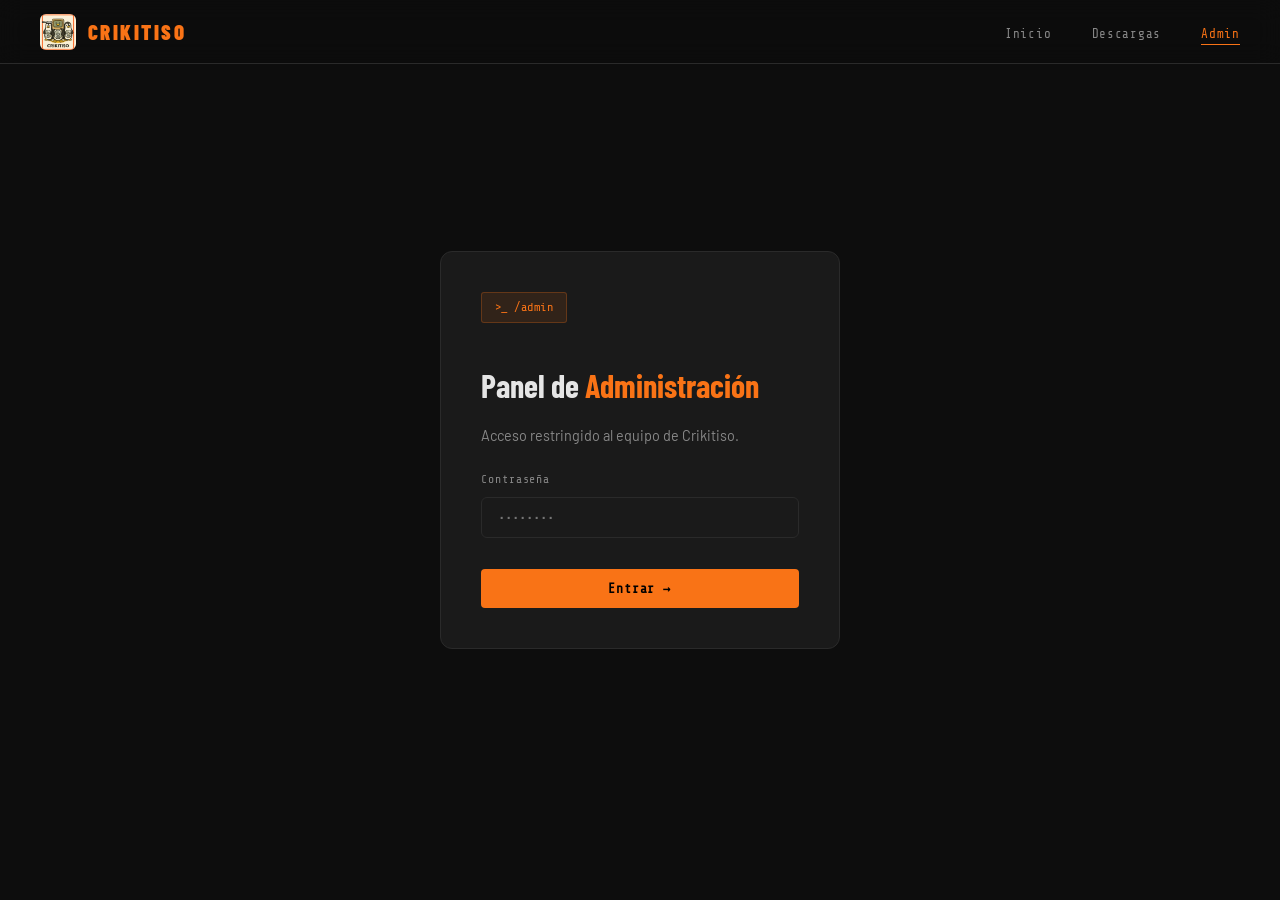
==== admin.html @ 1053bb97 "Add files via upload" ====
<!DOCTYPE html>
<html lang="es">
<head>
  <meta charset="UTF-8" />
  <meta name="viewport" content="width=device-width, initial-scale=1.0"/>
  <title>Admin — Crikitiso</title>
  <link rel="stylesheet" href="style.css" />
  <link href="https://fonts.googleapis.com/css2?family=Share+Tech+Mono&family=Barlow:wght@400;600;800&family=Barlow+Condensed:wght@700;900&display=swap" rel="stylesheet"/>
  <meta name="robots" content="noindex, nofollow"/>
</head>
<body>

  <nav class="navbar">
    <div class="nav-logo">
      <img src="logo.png" alt="Crikitiso Logo" class="logo-img"/>
      <span class="nav-brand">CRIKITISO</span>
    </div>
    <ul class="nav-links">
      <li><a href="index.html">Inicio</a></li>
      <li><a href="descargas.html">Descargas</a></li>
      <li><a href="admin.html" class="active" style="color:var(--orange)">Admin</a></li>
    </ul>
    <div class="hamburger" onclick="toggleMenu()">
      <span></span><span></span><span></span>
    </div>
  </nav>

  <!-- LOGIN -->
  <div class="admin-login" id="adminLogin">
    <div class="admin-login-box">
      <div class="terminal-tag">&gt;_ /admin</div>
      <h1 style="font-family:var(--condensed);font-size:2rem;margin:.8rem 0">Panel de <span class="accent">Administración</span></h1>
      <p style="color:var(--text-dim);font-size:.9rem;margin-bottom:1.5rem">Acceso restringido al equipo de Crikitiso.</p>
      <div class="form-group">
        <label class="form-label">Contraseña</label>
        <input type="password" class="form-input" id="adminPass" placeholder="••••••••" onkeydown="if(event.key==='Enter') loginAdmin()"/>
      </div>
      <button class="btn-primary" onclick="loginAdmin()" style="width:100%;margin-top:.5rem">Entrar →</button>
      <div id="loginError" style="display:none;color:var(--red);font-family:var(--mono);font-size:.78rem;margin-top:.8rem">✗ Contraseña incorrecta</div>
    </div>
  </div>

  <!-- PANEL -->
  <div class="admin-panel" id="adminPanel" style="display:none">
    <section class="page-hero">
      <div class="scanlines"></div>
      <div class="hero-bg-grid"></div>
      <div class="page-hero-content">
        <span class="terminal-tag">&gt;_ /admin</span>
        <h1>Panel de <span class="accent">Admin</span></h1>
        <p>Gestiona las opiniones de todas las ISOs.</p>
      </div>
    </section>

    <section class="admin-section">

      <!-- STATS -->
      <div class="admin-stats" id="adminStats">
        <div class="admin-stat-card">
          <div class="admin-stat-num" id="statTotal">—</div>
          <div class="admin-stat-label">Total opiniones</div>
        </div>
        <div class="admin-stat-card">
          <div class="admin-stat-num" id="statReportadas" style="color:var(--red)">—</div>
          <div class="admin-stat-label">Reportadas</div>
        </div>
        <div class="admin-stat-card">
          <div class="admin-stat-num" id="statVisibles" style="color:var(--green)">—</div>
          <div class="admin-stat-label">Visibles</div>
        </div>
      </div>

      <!-- FILTROS -->
      <div class="admin-filtros">
        <button class="filtro-btn active" onclick="setAdminFiltro('todas', this)">Todas</button>
        <button class="filtro-btn" onclick="setAdminFiltro('reportadas', this)" style="color:var(--red);border-color:var(--red)">⚑ Reportadas</button>
        <button class="filtro-btn" onclick="setAdminFiltro('gaming', this)">🎮 Gaming</button>
        <button class="filtro-btn" onclick="setAdminFiltro('edicion', this)">🎨 Edición</button>
        <button class="filtro-btn" onclick="setAdminFiltro('dev', this)">💻 Dev</button>
      </div>

      <div id="adminOpiniones" class="admin-opiniones">
        <div class="admin-loading">Cargando opiniones...</div>
      </div>

    </section>
  </div>

  <script src="main.js"></script>
  <script>
    const SUPABASE_URL = 'https://bmdfgomboisosbqylmfs.supabase.co';
    const SUPABASE_KEY = 'eyJhbGciOiJIUzI1NiIsInR5cCI6IkpXVCJ9.eyJpc3MiOiJzdXBhYmFzZSIsInJlZiI6ImJtZGZnb21ib2lzb3NicXlsbWZzIiwicm9sZSI6ImFub24iLCJpYXQiOjE3NzM5MzY2OTAsImV4cCI6MjA4OTUxMjY5MH0.yzYKz1OlwbY_mcv-z2X1XKcAmcDiHInmvmu7ns_aC0Y';
    const H = { 'apikey': SUPABASE_KEY, 'Authorization': `Bearer ${SUPABASE_KEY}`, 'Content-Type': 'application/json' };
    const COL = { puntuacion: 'punctuation', opinion: 'nombre opinion', utiles: 'nombre utiles', reportada: 'nombre reportada' };
    const PASS = 'Crikitiso@Proyecto1';

    let allData = [];
    let filtroActual = 'todas';

    function loginAdmin() {
      const pass = document.getElementById('adminPass').value;
      if (pass === PASS) {
        sessionStorage.setItem('crikitiso_admin', '1');
        document.getElementById('adminLogin').style.display = 'none';
        document.getElementById('adminPanel').style.display = 'block';
        cargarTodo();
      } else {
        document.getElementById('loginError').style.display = 'block';
      }
    }

    async function cargarTodo() {
      const res = await fetch(`${SUPABASE_URL}/rest/v1/valoraciones?order=created_at.desc`, { headers: H });
      allData = res.ok ? await res.json() : [];
      actualizarStats();
      renderAdminOpiniones();
    }

    function actualizarStats() {
      const reportadas = allData.filter(d => d[COL.reportada]).length;
      document.getElementById('statTotal').textContent = allData.length;
      document.getElementById('statReportadas').textContent = reportadas;
      document.getElementById('statVisibles').textContent = allData.length - reportadas;
    }

    function setAdminFiltro(filtro, btn) {
      filtroActual = filtro;
      document.querySelectorAll('.admin-filtros .filtro-btn').forEach(b => b.classList.remove('active'));
      btn.classList.add('active');
      renderAdminOpiniones();
    }

    function renderAdminOpiniones() {
      let datos = [...allData];
      if (filtroActual === 'reportadas') datos = datos.filter(d => d[COL.reportada]);
      else if (filtroActual !== 'todas') datos = datos.filter(d => d.iso === filtroActual);

      const container = document.getElementById('adminOpiniones');

      if (!datos.length) {
        container.innerHTML = '<div class="admin-loading">No hay opiniones con este filtro.</div>';
        return;
      }

      container.innerHTML = datos.map(d => {
        const stars = [1,2,3,4,5].map(i =>
          `<span style="color:${i <= (d[COL.puntuacion]||0) ? '#fbbf24' : '#333'}">★</span>`
        ).join('');
        const isReportada = d[COL.reportada];
        const isoEmoji = {gaming:'🎮', edicion:'🎨', dev:'💻'}[d.iso] || '🐧';

        return `
          <div class="admin-opinion-card ${isReportada ? 'reportada' : ''}">
            <div class="admin-opinion-header">
              <div style="display:flex;align-items:center;gap:.8rem;flex-wrap:wrap">
                <span style="font-size:1.2rem">${isoEmoji}</span>
                <span style="font-family:var(--mono);font-size:.72rem;color:var(--orange);text-transform:uppercase">${d.iso}</span>
                <div>${stars}</div>
                ${isReportada ? '<span class="admin-badge-report">⚑ REPORTADA</span>' : ''}
              </div>
              <span style="font-family:var(--mono);font-size:.68rem;color:var(--text-dim)">
                ${new Date(d.created_at).toLocaleString('es-ES')} · ID: ${d.id}
              </span>
            </div>
            ${d[COL.opinion] ? `<p class="admin-opinion-texto">${d[COL.opinion]}</p>` : '<p style="color:var(--text-dim);font-style:italic;font-size:.82rem">Sin texto de opinión</p>'}
            <div style="display:flex;gap:.6rem;flex-wrap:wrap;margin-top:.8rem">
              ${isReportada ? `
                <button class="admin-btn admin-btn-green" onclick="restaurarOpinion(${d.id})">✓ Restaurar</button>
                <button class="admin-btn admin-btn-red" onclick="borrarOpinion(${d.id})">🗑 Borrar definitivamente</button>
              ` : `
                <button class="admin-btn admin-btn-red" onclick="borrarOpinion(${d.id})">🗑 Borrar</button>
              `}
            </div>
          </div>`;
      }).join('');
    }

    async function borrarOpinion(id) {
      if (!confirm('¿Borrar esta opinión definitivamente? No se puede deshacer.')) return;
      const res = await fetch(`${SUPABASE_URL}/rest/v1/valoraciones?id=eq.${id}`, {
        method: 'DELETE', headers: H
      });
      if (res.ok) {
        allData = allData.filter(d => d.id !== id);
        actualizarStats();
        renderAdminOpiniones();
      }
    }

    async function restaurarOpinion(id) {
      const body = {}; body[COL.reportada] = false;
      const res = await fetch(`${SUPABASE_URL}/rest/v1/valoraciones?id=eq.${id}`, {
        method: 'PATCH', headers: { ...H, 'Prefer': 'return=minimal' },
        body: JSON.stringify(body)
      });
      if (res.ok) {
        const op = allData.find(d => d.id === id);
        if (op) op[COL.reportada] = false;
        actualizarStats();
        renderAdminOpiniones();
      }
    }

    // Comprobar si ya habia sesion
    if (sessionStorage.getItem('crikitiso_admin') === '1') {
      document.getElementById('adminLogin').style.display = 'none';
      document.getElementById('adminPanel').style.display = 'block';
      cargarTodo();
    }
  </script>
</body>
</html>
---- style.css ----
/* =============================================
   CRIKITISO — stylesheet
   Dark terminal + warm orange accents
   ============================================= */

:root {
  --bg:        #0d0d0d;
  --bg2:       #121212;
  --bg3:       #1a1a1a;
  --border:    #2a2a2a;
  --orange:    #f97316;
  --orange2:   #fb923c;
  --yellow:    #fbbf24;
  --cream:     #fdf6e3;
  --green:     #4ade80;
  --red:       #f87171;
  --text:      #e5e5e5;
  --text-dim:  #888;
  --mono:      'Share Tech Mono', monospace;
  --sans:      'Barlow', sans-serif;
  --condensed: 'Barlow Condensed', sans-serif;
}

*, *::before, *::after { box-sizing: border-box; margin: 0; padding: 0; }

html { scroll-behavior: smooth; }

body {
  background: var(--bg);
  color: var(--text);
  font-family: var(--sans);
  line-height: 1.6;
  overflow-x: hidden;
}

/* ---- SCROLLBAR ---- */
::-webkit-scrollbar { width: 6px; }
::-webkit-scrollbar-track { background: var(--bg); }
::-webkit-scrollbar-thumb { background: var(--orange); border-radius: 3px; }

/* ---- SELECTION ---- */
::selection { background: var(--orange); color: #000; }

/* =============================================
   NAVBAR
   ============================================= */
.navbar {
  position: fixed; top: 0; left: 0; right: 0; z-index: 100;
  display: flex; align-items: center; justify-content: space-between;
  padding: 0 2.5rem;
  height: 64px;
  background: rgba(13,13,13,0.92);
  backdrop-filter: blur(12px);
  border-bottom: 1px solid var(--border);
}

.nav-logo {
  display: flex; align-items: center; gap: .75rem;
  text-decoration: none;
}
.logo-img { width: 36px; height: 36px; object-fit: contain; border-radius: 6px; }
.nav-brand {
  font-family: var(--condensed);
  font-weight: 900; font-size: 1.3rem;
  letter-spacing: .12em;
  color: var(--orange);
}

.nav-links {
  display: flex; gap: 2.5rem;
  list-style: none;
}
.nav-links a {
  font-family: var(--mono);
  font-size: .78rem;
  text-decoration: none;
  color: var(--text-dim);
  letter-spacing: .06em;
  transition: color .2s;
  position: relative;
}
.nav-links a::after {
  content: '';
  position: absolute; bottom: -4px; left: 0; right: 0;
  height: 1px; background: var(--orange);
  transform: scaleX(0); transition: transform .2s;
}
.nav-links a:hover, .nav-links a.active {
  color: var(--orange);
}
.nav-links a:hover::after, .nav-links a.active::after {
  transform: scaleX(1);
}

.hamburger {
  display: none; flex-direction: column; gap: 5px;
  cursor: pointer; padding: 4px;
}
.hamburger span {
  display: block; width: 22px; height: 2px;
  background: var(--orange); transition: .3s;
}

/* =============================================
   BACKGROUNDS & EFFECTS
   ============================================= */
.hero-bg-grid {
  position: absolute; inset: 0; z-index: 0;
  background-image:
    linear-gradient(rgba(249,115,22,.04) 1px, transparent 1px),
    linear-gradient(90deg, rgba(249,115,22,.04) 1px, transparent 1px);
  background-size: 40px 40px;
  pointer-events: none;
}

.scanlines {
  position: absolute; inset: 0; z-index: 1; pointer-events: none;
  background: repeating-linear-gradient(
    0deg,
    transparent,
    transparent 2px,
    rgba(0,0,0,.18) 2px,
    rgba(0,0,0,.18) 4px
  );
  opacity: .4;
}

.accent { color: var(--orange); }

/* =============================================
   TERMINAL COMPONENT
   ============================================= */
.terminal-window {
  background: #0a0a0a;
  border: 1px solid var(--border);
  border-radius: 10px;
  overflow: hidden;
  box-shadow: 0 0 40px rgba(249,115,22,.12), 0 24px 60px rgba(0,0,0,.6);
}
.terminal-header {
  display: flex; align-items: center; gap: .5rem;
  padding: .6rem 1rem;
  background: #1a1a1a;
  border-bottom: 1px solid var(--border);
}
.dot {
  width: 11px; height: 11px; border-radius: 50%;
}
.dot.red    { background: #ff5f57; }
.dot.yellow { background: #ffbd2e; }
.dot.green  { background: #28c840; }
.terminal-title {
  font-family: var(--mono); font-size: .72rem;
  color: var(--text-dim); margin-left: .5rem;
}
.terminal-body {
  padding: 1.2rem 1.4rem;
  font-family: var(--mono); font-size: .82rem;
  line-height: 1.9;
}
.t-line { display: flex; gap: .5rem; }
.t-prompt { color: var(--orange); }
.t-cmd    { color: var(--cream); }
.t-out    { color: var(--text-dim); padding-left: 1.1rem; }
.t-orange { color: var(--orange2); }
.t-green  { color: var(--green); }
.t-cursor {
  display: inline-block;
  animation: blink 1s step-end infinite;
}
@keyframes blink { 50% { opacity: 0; } }

/* =============================================
   HERO
   ============================================= */
.hero {
  position: relative;
  display: grid;
  grid-template-columns: 1fr 1fr;
  align-items: center;
  gap: 4rem;
  padding: 70px 6vw 80px;
  overflow: hidden;
}

.terminal-tag {
  display: inline-block;
  font-family: var(--mono);
  font-size: .75rem;
  color: var(--orange);
  background: rgba(249,115,22,.1);
  border: 1px solid rgba(249,115,22,.25);
  padding: .3rem .8rem;
  border-radius: 3px;
  margin-bottom: 1.5rem;
  letter-spacing: .04em;
}

.hero-title {
  font-family: var(--condensed);
  font-weight: 900;
  font-size: clamp(3rem, 6vw, 5.5rem);
  line-height: .95;
  letter-spacing: -.01em;
  margin-bottom: 1.5rem;
}

.hero-sub {
  font-size: 1.05rem;
  color: var(--text-dim);
  max-width: 500px;
  margin-bottom: 2.5rem;
  line-height: 1.7;
}

.hero-buttons { display: flex; gap: 1rem; flex-wrap: wrap; }

.hero-content { position: relative; z-index: 2; }
.hero-visual  { position: relative; z-index: 2; }

/* =============================================
   BUTTONS
   ============================================= */
.btn-primary {
  display: inline-block;
  background: var(--orange);
  color: #000;
  font-family: var(--mono);
  font-size: .82rem;
  font-weight: 700;
  letter-spacing: .06em;
  padding: .75rem 1.8rem;
  border-radius: 4px;
  text-decoration: none;
  border: none; cursor: pointer;
  transition: background .2s, transform .15s, box-shadow .2s;
  box-shadow: 0 0 0 rgba(249,115,22,0);
}
.btn-primary:hover {
  background: var(--orange2);
  transform: translateY(-2px);
  box-shadow: 0 6px 24px rgba(249,115,22,.35);
}

.btn-ghost {
  display: inline-block;
  background: transparent;
  color: var(--orange);
  font-family: var(--mono);
  font-size: .82rem;
  letter-spacing: .06em;
  padding: .73rem 1.8rem;
  border-radius: 4px;
  border: 1px solid var(--orange);
  text-decoration: none;
  transition: background .2s, color .2s;
}
.btn-ghost:hover {
  background: rgba(249,115,22,.1);
}

/* =============================================
   SECTION COMMONS
   ============================================= */
.section-header {
  text-align: center;
  margin-bottom: 3.5rem;
}
.section-tag {
  display: block;
  font-family: var(--mono);
  font-size: .72rem;
  color: var(--orange);
  letter-spacing: .1em;
  margin-bottom: .8rem;
}
.section-header h2 {
  font-family: var(--condensed);
  font-weight: 900;
  font-size: clamp(2rem, 4vw, 3rem);
  letter-spacing: -.01em;
}
.section-header p {
  color: var(--text-dim);
  max-width: 520px;
  margin: 1rem auto 0;
}

/* =============================================
   ISO CARDS (homepage)
   ============================================= */
.isos-section {
  padding: 100px 6vw;
  background: var(--bg2);
}

.iso-cards {
  display: grid;
  grid-template-columns: repeat(3, 1fr);
  gap: 1.5rem;
}

.iso-card {
  position: relative;
  background: var(--bg3);
  border: 1px solid var(--border);
  border-radius: 10px;
  padding: 2rem;
  overflow: hidden;
  transition: border-color .3s, transform .3s;
}
.iso-card:hover {
  border-color: var(--orange);
  transform: translateY(-4px);
}
.iso-card.featured {
  border-color: var(--orange);
  box-shadow: 0 0 30px rgba(249,115,22,.12);
}

.card-glow {
  position: absolute; top: -40px; right: -40px;
  width: 160px; height: 160px;
  border-radius: 50%; opacity: .12; filter: blur(40px);
  pointer-events: none;
}
.glow-red    { background: var(--red); }
.glow-orange { background: var(--orange); }
.glow-green  { background: var(--green); }

.card-badge {
  position: absolute; top: 1rem; right: 1rem;
  font-family: var(--mono); font-size: .65rem;
  background: var(--orange); color: #000;
  padding: .2rem .6rem; border-radius: 2px;
  letter-spacing: .08em;
}

.card-icon { font-size: 2rem; margin-bottom: 1rem; }
.card-tag  {
  font-family: var(--mono); font-size: .68rem;
  color: var(--orange); letter-spacing: .1em;
  margin-bottom: .5rem;
}

.iso-card h3 {
  font-family: var(--condensed); font-weight: 700;
  font-size: 1.4rem; margin-bottom: .75rem;
}
.iso-card p { color: var(--text-dim); font-size: .9rem; margin-bottom: 1.2rem; }

.feature-list { list-style: none; margin-bottom: 1.5rem; }
.feature-list li {
  font-family: var(--mono); font-size: .78rem;
  color: var(--text-dim); padding: .25rem 0;
}
.check { color: var(--orange); margin-right: .5rem; }

.card-link {
  font-family: var(--mono); font-size: .78rem;
  color: var(--orange); text-decoration: none;
  letter-spacing: .06em;
  transition: letter-spacing .2s;
}
.card-link:hover { letter-spacing: .12em; }

/* =============================================
   HOW IT WORKS
   ============================================= */
.how-section {
  padding: 100px 6vw;
}

.steps {
  display: flex;
  align-items: flex-start;
  justify-content: center;
  gap: 1rem;
  flex-wrap: wrap;
}

.step {
  background: var(--bg3);
  border: 1px solid var(--border);
  border-radius: 8px;
  padding: 1.8rem;
  max-width: 200px;
  text-align: center;
  flex: 1; min-width: 160px;
}
.step-num {
  font-family: var(--condensed); font-weight: 900;
  font-size: 2.5rem; color: var(--orange); opacity: .25;
  line-height: 1; margin-bottom: .5rem;
}
.step h4 {
  font-family: var(--condensed); font-size: 1rem;
  font-weight: 700; margin-bottom: .5rem;
}
.step p { font-size: .82rem; color: var(--text-dim); }

.step-arrow {
  font-family: var(--mono);
  color: var(--orange); opacity: .4;
  font-size: .9rem;
  align-self: center;
  flex-shrink: 0;
}

/* =============================================
   PAGE HERO (subpages)
   ============================================= */
.page-hero {
  position: relative;
  padding: 70px 6vw 70px;
  margin-top: 64px;
  overflow: hidden;
  border-bottom: 1px solid var(--border);
}
.page-hero-content {
  position: relative; z-index: 2;
  max-width: 700px;
}
.page-hero-content h1 {
  font-family: var(--condensed); font-weight: 900;
  font-size: clamp(2.5rem, 5vw, 4.5rem);
  line-height: .95; margin: .8rem 0 1rem;
}
.page-hero-content p {
  font-size: 1.05rem; color: var(--text-dim); max-width: 500px;
}

/* =============================================
   DOWNLOADS PAGE
   ============================================= */
.download-section {
  padding: 80px 6vw;
  display: flex; flex-direction: column; gap: 2rem;
}

.download-card {
  background: var(--bg3);
  border: 1px solid var(--border);
  border-radius: 12px;
  padding: 2.5rem;
  transition: border-color .3s;
}
.download-card:hover { border-color: #444; }
.download-card.featured-dl {
  border-color: var(--orange);
  box-shadow: 0 0 40px rgba(249,115,22,.08);
}

.dl-header {
  display: flex; align-items: flex-start; gap: 1.5rem;
  margin-bottom: 1.5rem;
}
.dl-icon { font-size: 2.5rem; flex-shrink: 0; }
.dl-tag {
  font-family: var(--mono); font-size: .68rem;
  color: var(--orange); letter-spacing: .1em; margin-bottom: .3rem;
}
.dl-title {
  font-family: var(--condensed); font-weight: 900;
  font-size: 1.8rem;
}
.dl-version {
  font-family: var(--mono); font-size: .72rem;
  color: var(--text-dim); margin-top: .2rem;
}
.dl-badge {
  margin-left: auto; flex-shrink: 0;
  font-family: var(--mono); font-size: .68rem;
  padding: .3rem .8rem; border-radius: 3px;
  letter-spacing: .08em; font-weight: 700;
}
.dl-badge-red    { background: rgba(248,113,113,.15); color: var(--red); border: 1px solid rgba(248,113,113,.3); }
.dl-badge-orange { background: rgba(249,115,22,.15); color: var(--orange); border: 1px solid rgba(249,115,22,.3); }
.dl-badge-green  { background: rgba(74,222,128,.15); color: var(--green); border: 1px solid rgba(74,222,128,.3); }

.dl-desc {
  color: var(--text-dim); font-size: .95rem;
  margin-bottom: 1.5rem; max-width: 700px;
}

.dl-specs {
  display: flex; gap: 2rem; flex-wrap: wrap;
  margin-bottom: 1.5rem;
  padding: 1rem 1.2rem;
  background: var(--bg); border-radius: 6px;
  border: 1px solid var(--border);
}
.spec { display: flex; flex-direction: column; }
.spec-label {
  font-family: var(--mono); font-size: .65rem;
  color: var(--text-dim); letter-spacing: .08em;
}
.spec-val {
  font-family: var(--mono); font-size: .82rem; color: var(--text);
}

.dl-features {
  display: flex; flex-wrap: wrap; gap: .5rem;
  margin-bottom: 1.8rem;
}
.dl-feat {
  font-family: var(--mono); font-size: .72rem;
  background: rgba(249,115,22,.08);
  border: 1px solid rgba(249,115,22,.2);
  color: var(--orange2);
  padding: .25rem .7rem; border-radius: 3px;
}

.dl-actions { display: flex; gap: 1rem; flex-wrap: wrap; }
.dl-btn { font-size: .8rem !important; }

.dl-monetize {
  display: flex; align-items: stretch; gap: 1.5rem;
  margin-bottom: 1.2rem; flex-wrap: wrap;
}
.dl-option {
  flex: 1; min-width: 220px;
  background: var(--bg); border: 1px solid var(--border);
  border-radius: 8px; padding: 1.2rem 1.4rem;
  display: flex; flex-direction: column; gap: .6rem;
}
.dl-option-label {
  display: flex; align-items: center; gap: .6rem;
  font-family: var(--condensed); font-weight: 700; font-size: 1rem;
}
.dl-free-badge {
  font-family: var(--mono); font-size: .65rem;
  background: rgba(74,222,128,.15); color: var(--green);
  border: 1px solid rgba(74,222,128,.3);
  padding: .2rem .5rem; border-radius: 3px; letter-spacing: .06em;
}
.dl-paid-badge {
  font-family: var(--mono); font-size: .65rem;
  background: rgba(249,115,22,.15); color: var(--orange);
  border: 1px solid rgba(249,115,22,.3);
  padding: .2rem .5rem; border-radius: 3px; letter-spacing: .06em;
}
.dl-option-desc { font-size: .8rem; color: var(--text-dim); flex: 1; }
.dl-divider {
  display: flex; align-items: center; justify-content: center;
  font-family: var(--mono); font-size: .8rem; color: var(--text-dim);
  flex-shrink: 0; padding: 0 .5rem;
}
.dl-info-link {
  font-family: var(--mono); font-size: .72rem;
  color: var(--text-dim); text-decoration: none;
  display: inline-block; margin-top: .2rem;
  transition: color .2s;
}
.dl-info-link:hover { color: var(--orange); }

/* =============================================
   ABOUT PAGE
   ============================================= */
.about-mission {
  padding: 80px 6vw;
}
.mission-grid {
  display: grid; grid-template-columns: 1fr 1fr;
  gap: 4rem; align-items: center;
}
.mission-text .section-tag { margin-bottom: .8rem; }
.mission-text h2 {
  font-family: var(--condensed); font-weight: 900;
  font-size: clamp(1.8rem, 3vw, 2.5rem);
  margin-bottom: 1.2rem;
}
.mission-text p {
  color: var(--text-dim); font-size: .95rem;
  line-height: 1.8; margin-bottom: 1rem;
}

.team-section {
  padding: 80px 6vw;
  background: var(--bg2);
}
.team-cards {
  display: grid; grid-template-columns: repeat(3,1fr); gap: 1.5rem;
}
.team-card {
  background: var(--bg3); border: 1px solid var(--border);
  border-radius: 10px; padding: 2rem;
  display: flex; flex-direction: column; align-items: center;
  text-align: center;
  transition: border-color .3s, transform .3s;
}
.team-card:hover { border-color: var(--orange); transform: translateY(-3px); }
.team-card.featured-team { border-color: var(--orange); box-shadow: 0 0 25px rgba(249,115,22,.1); }

.team-avatar {
  width: 70px; height: 70px; border-radius: 50%;
  background: rgba(249,115,22,.15);
  border: 2px solid var(--orange);
  display: flex; align-items: center; justify-content: center;
  font-family: var(--condensed); font-weight: 900; font-size: 1.3rem;
  color: var(--orange); margin-bottom: 1.2rem;
}
.team-name {
  font-family: var(--condensed); font-weight: 700; font-size: 1.2rem;
  margin-bottom: .3rem;
}
.team-role {
  font-family: var(--mono); font-size: .7rem;
  color: var(--orange); margin-bottom: .8rem;
}
.team-desc { font-size: .85rem; color: var(--text-dim); margin-bottom: 1rem; }
.team-tags { display: flex; gap: .4rem; flex-wrap: wrap; justify-content: center; }
.team-tags span {
  font-family: var(--mono); font-size: .65rem;
  background: rgba(249,115,22,.08); border: 1px solid rgba(249,115,22,.2);
  color: var(--orange2); padding: .2rem .6rem; border-radius: 3px;
}

.values-section { padding: 80px 6vw; }
.values-grid {
  display: grid; grid-template-columns: repeat(4,1fr); gap: 1.5rem;
}
.value-item {
  background: var(--bg3); border: 1px solid var(--border);
  border-radius: 8px; padding: 2rem 1.5rem;
  transition: border-color .3s;
}
.value-item:hover { border-color: var(--orange); }
.value-icon { font-size: 1.8rem; margin-bottom: 1rem; }
.value-item h4 {
  font-family: var(--condensed); font-weight: 700;
  font-size: 1.1rem; margin-bottom: .5rem;
}
.value-item p { font-size: .85rem; color: var(--text-dim); }

/* =============================================
   CONTACT PAGE
   ============================================= */
.contact-section { padding: 80px 6vw; }
.contact-grid {
  display: grid; grid-template-columns: 1fr 1fr; gap: 4rem;
}
.contact-form-wrap .section-tag { margin-bottom: .8rem; }
.contact-form-wrap h2 {
  font-family: var(--condensed); font-weight: 900;
  font-size: clamp(1.8rem, 3vw, 2.4rem); margin-bottom: 2rem;
}

.form-group { margin-bottom: 1.4rem; }
.form-label {
  display: block;
  font-family: var(--mono); font-size: .72rem;
  color: var(--text-dim); letter-spacing: .08em;
  margin-bottom: .5rem;
}
.form-input {
  width: 100%;
  background: var(--bg3); border: 1px solid var(--border);
  color: var(--text); font-family: var(--mono); font-size: .85rem;
  padding: .75rem 1rem; border-radius: 6px;
  outline: none; transition: border-color .2s;
  appearance: none;
}
.form-input:focus { border-color: var(--orange); }
.form-textarea { min-height: 120px; resize: vertical; }
select.form-input option { background: var(--bg3); }

.form-success {
  display: none;
  font-family: var(--mono); font-size: .82rem;
  padding: .75rem; margin-top: 1rem;
  background: rgba(74,222,128,.06);
  border: 1px solid rgba(74,222,128,.2);
  border-radius: 4px;
}
.form-success.show { display: block; }

.contact-info h2 {
  font-family: var(--condensed); font-weight: 900;
  font-size: clamp(1.8rem, 3vw, 2.4rem); margin-bottom: 1.5rem;
}
.contact-cards { display: flex; flex-direction: column; gap: .8rem; }
.contact-card {
  display: flex; align-items: center; gap: 1rem;
  background: var(--bg3); border: 1px solid var(--border);
  border-radius: 8px; padding: 1rem 1.2rem;
  transition: border-color .2s;
}
.contact-card:hover { border-color: var(--orange); }
.cc-icon { font-size: 1.5rem; }
.cc-label { font-family: var(--mono); font-size: .65rem; color: var(--text-dim); letter-spacing: .08em; }
.cc-value { font-family: var(--mono); font-size: .82rem; color: var(--text); }

.faq-list { margin-top: 1rem; }
.faq-item {
  border-bottom: 1px solid var(--border);
  padding: .8rem 0;
}
.faq-q {
  display: flex; justify-content: space-between; align-items: center;
  font-family: var(--mono); font-size: .82rem;
  color: var(--text); cursor: pointer;
  transition: color .2s;
}
.faq-q:hover { color: var(--orange); }
.faq-arrow { transition: transform .2s; font-size: .7rem; color: var(--orange); }
.faq-item.open .faq-arrow { transform: rotate(90deg); }
.faq-a {
  font-size: .82rem; color: var(--text-dim);
  max-height: 0; overflow: hidden;
  transition: max-height .3s ease, padding .3s ease;
}
.faq-item.open .faq-a { max-height: 100px; padding-top: .6rem; }

/* =============================================
   FOOTER
   ============================================= */
.footer {
  border-top: 1px solid var(--border);
  padding: 2.5rem 6vw;
  background: var(--bg);
}
.footer-inner {
  display: flex; align-items: center; justify-content: space-between;
  flex-wrap: wrap; gap: 1.5rem;
}
.footer-brand {
  display: flex; align-items: center; gap: .75rem;
  font-family: var(--condensed); font-weight: 900;
  font-size: 1.1rem; color: var(--orange);
}
.footer-logo { width: 28px; height: 28px; object-fit: contain; border-radius: 4px; }
.footer-links {
  display: flex; gap: 2rem; flex-wrap: wrap;
}
.footer-links a {
  font-family: var(--mono); font-size: .72rem;
  color: var(--text-dim); text-decoration: none;
  transition: color .2s;
}
.footer-links a:hover { color: var(--orange); }
.footer-copy {
  font-family: var(--mono); font-size: .7rem; color: var(--text-dim);
}

/* =============================================
   ANIMATIONS
   ============================================= */
@keyframes fadeInUp {
  from { opacity: 0; transform: translateY(20px); }
  to   { opacity: 1; transform: translateY(0); }
}
.hero-content > * {
  animation: fadeInUp .6s ease both;
}
.hero-content .terminal-tag { animation-delay: .1s; }
.hero-content .hero-title   { animation-delay: .2s; }
.hero-content .hero-sub     { animation-delay: .3s; }
.hero-content .hero-buttons { animation-delay: .4s; }
.hero-visual { animation: fadeInUp .7s ease .3s both; }

/* =============================================
   RESPONSIVE
   ============================================= */
@media (max-width: 900px) {
  .hero { grid-template-columns: 1fr; min-height: auto; padding-top: 100px; }
  .hero-visual { display: none; }
  .iso-cards { grid-template-columns: 1fr; }
  .team-cards { grid-template-columns: 1fr; }
  .values-grid { grid-template-columns: 1fr 1fr; }
  .mission-grid { grid-template-columns: 1fr; }
  .contact-grid { grid-template-columns: 1fr; }
  .steps { flex-direction: column; align-items: center; }
  .step-arrow { transform: rotate(90deg); }
}

@media (max-width: 640px) {
  .navbar { padding: 0 1.5rem; }
  .nav-links { display: none; }
  .nav-links.open {
    display: flex; flex-direction: column;
    position: absolute; top: 64px; left: 0; right: 0;
    background: var(--bg2); border-bottom: 1px solid var(--border);
    padding: 1.5rem;
  }
  .hamburger { display: flex; }
  .footer-inner { flex-direction: column; text-align: center; }
  .values-grid { grid-template-columns: 1fr; }
  .dl-header { flex-direction: column; }
  .dl-badge { margin-left: 0; }
}

/* =============================================
   COOKIE BANNER
   ============================================= */
.cookie-banner {
  position: fixed; bottom: -200px; left: 0; right: 0; z-index: 999;
  padding: 1rem 6vw;
  background: rgba(18,18,18,0.97);
  border-top: 1px solid var(--border);
  backdrop-filter: blur(12px);
  transition: bottom .4s cubic-bezier(.16,1,.3,1), opacity .3s ease;
  opacity: 0;
  pointer-events: none;
}
.cookie-banner.show { bottom: 0; opacity: 1; pointer-events: all; }
.cookie-banner.hide { bottom: -200px; opacity: 0; pointer-events: none; }

.cookie-inner {
  display: flex; align-items: center; justify-content: space-between;
  gap: 1.5rem; flex-wrap: wrap;
  max-width: 1200px; margin: 0 auto;
}
.cookie-text {
  display: flex; align-items: flex-start; gap: 1rem; flex: 1;
}
.cookie-icon { font-size: 1.4rem; flex-shrink: 0; margin-top: .1rem; }
.cookie-text strong {
  display: block; font-family: var(--condensed);
  font-size: 1rem; margin-bottom: .2rem;
}
.cookie-text p { font-size: .78rem; color: var(--text-dim); }
.cookie-link { color: var(--orange); text-decoration: none; }
.cookie-link:hover { text-decoration: underline; }
.cookie-actions { display: flex; gap: .75rem; flex-shrink: 0; }
.cookie-btn { font-size: .75rem !important; padding: .5rem 1.2rem !important; }

/* =============================================
   FAQ PAGE
   ============================================= */
.faq-page-section {
  padding: 80px 6vw;
  max-width: 900px; margin: 0 auto;
  display: flex; flex-direction: column; gap: 4rem;
}
.faq-category {}
.faq-cat-header { margin-bottom: 1.5rem; }
.faq-cat-header h2 {
  font-family: var(--condensed); font-weight: 900;
  font-size: clamp(1.6rem, 3vw, 2.2rem);
}
.faq-list-big .faq-item { border-bottom: 1px solid var(--border); padding: 1rem 0; }
.faq-list-big .faq-q {
  font-size: .95rem; font-family: var(--sans);
  font-weight: 600; padding: .2rem 0;
}
.faq-list-big .faq-a {
  font-size: .88rem; line-height: 1.8;
  color: var(--text-dim);
}
.faq-list-big .faq-item.open .faq-a { max-height: 300px; padding-top: .8rem; }

.faq-cta {
  text-align: center; padding: 3rem 2rem;
  background: var(--bg3); border: 1px solid var(--border);
  border-radius: 10px;
}
.faq-cta p { color: var(--text-dim); margin-bottom: 1.2rem; font-size: 1rem; }

/* =============================================
   LEGAL PAGE
   ============================================= */
.legal-section {
  padding: 80px 6vw;
}
.legal-content {
  max-width: 800px; margin: 0 auto;
  display: flex; flex-direction: column; gap: 2.5rem;
}
.legal-block h2 {
  font-family: var(--condensed); font-weight: 700;
  font-size: 1.3rem; color: var(--orange);
  margin-bottom: .8rem; padding-bottom: .5rem;
  border-bottom: 1px solid var(--border);
}
.legal-block h3 {
  font-family: var(--condensed); font-weight: 700;
  font-size: 1rem; margin: 1rem 0 .4rem;
}
.legal-block p {
  font-size: .9rem; color: var(--text-dim);
  line-height: 1.8; margin-bottom: .6rem;
}
.legal-data {
  background: var(--bg3); border: 1px solid var(--border);
  border-radius: 6px; padding: 1rem 1.2rem;
  margin-top: .8rem;
}
.legal-row {
  display: flex; gap: 1rem; padding: .4rem 0;
  border-bottom: 1px solid var(--border); font-size: .85rem;
}
.legal-row:last-child { border-bottom: none; }
.legal-label { font-family: var(--mono); color: var(--text-dim); min-width: 100px; font-size: .78rem; }
.legal-val   { font-family: var(--mono); color: var(--text); }
.legal-updated {
  font-family: var(--mono); font-size: .75rem;
  color: var(--text-dim); padding-top: 1rem;
  border-top: 1px solid var(--border);
}

/* Footer legal link */
.footer-legal {
  color: var(--text-dim); text-decoration: none;
  transition: color .2s;
}
.footer-legal:hover { color: var(--orange); }

.form-error {
  display: none;
  font-family: var(--mono); font-size: .82rem;
  padding: .75rem; margin-top: 1rem;
  background: rgba(248,113,113,.06);
  border: 1px solid rgba(248,113,113,.2);
  border-radius: 4px;
}
.form-error.show { display: block; }
.t-red { color: var(--red); }

/* =============================================
   AD BANNER
   ============================================= */


/* =============================================
   AD BANNER
   ============================================= */
.ad-banner-wrap {
  width: 100%;
  background: var(--bg2);
  border-bottom: 1px solid var(--border);
  padding: .3rem 1rem;
  display: flex;
  flex-direction: column;
  align-items: center;
  gap: .2rem;
  overflow: hidden;
  margin-top: 64px; /* clear fixed navbar */
}
.ad-label {
  font-family: var(--mono);
  font-size: .62rem;
  color: var(--text-dim);
  letter-spacing: .1em;
  text-transform: uppercase;
}
.ad-inner {
  width: 300px;
  height: 250px;
  overflow: hidden;
  display: flex;
  align-items: center;
  justify-content: center;
  margin: 0 auto;
}

/* =============================================
   FORO PAGE
   ============================================= */
.foro-section {
  padding: 60px 6vw 100px;
}
.foro-inner {
  max-width: 900px;
  margin: 0 auto;
  display: flex;
  flex-direction: column;
  gap: 3rem;
}

.foro-rules {
  background: var(--bg3);
  border: 1px solid var(--border);
  border-radius: 10px;
  padding: 1.5rem 2rem;
}
.foro-rules-header { margin-bottom: 1rem; }
.foro-rules-list { display: flex; flex-direction: column; gap: .5rem; }
.foro-rule {
  font-family: var(--mono);
  font-size: .8rem;
  color: var(--text-dim);
}
.foro-rule-icon { color: var(--orange); margin-right: .5rem; }

.foro-topics {
  display: grid;
  grid-template-columns: repeat(4, 1fr);
  gap: 1rem;
}
.foro-topic-card {
  background: var(--bg3);
  border: 1px solid var(--border);
  border-radius: 8px;
  padding: 1.2rem;
  display: flex;
  flex-direction: column;
  gap: .6rem;
  transition: border-color .2s;
}
.foro-topic-card:hover { border-color: var(--orange); }
.foro-topic-icon { font-size: 1.5rem; }
.foro-topic-title {
  font-family: var(--condensed);
  font-weight: 700;
  font-size: 1rem;
}
.foro-topic-desc {
  font-size: .78rem;
  color: var(--text-dim);
  line-height: 1.5;
}

.foro-comments-wrap { display: flex; flex-direction: column; gap: 1.2rem; }
.foro-comments-wrap h2 {
  font-family: var(--condensed);
  font-weight: 900;
  font-size: clamp(1.8rem, 3vw, 2.4rem);
}
#disqus_thread {
  background: var(--bg3);
  border: 1px solid var(--border);
  border-radius: 10px;
  padding: 2rem;
  min-height: 200px;
}

@media (max-width: 768px) {
  .foro-topics { grid-template-columns: repeat(2, 1fr); }
}
@media (max-width: 480px) {
  .foro-topics { grid-template-columns: 1fr; }
}

/* =============================================
   SCROLL PROGRESS BAR
   ============================================= */
#scroll-progress {
  position: fixed;
  top: 0; left: 0;
  height: 3px;
  width: 0%;
  background: linear-gradient(90deg, var(--orange), var(--yellow));
  z-index: 9999;
  transition: width .1s linear;
  box-shadow: 0 0 8px rgba(249,115,22,.6);
}

/* =============================================
   CUSTOM CURSOR
   ============================================= */
#custom-cursor {
  position: fixed;
  width: 36px; height: 36px;
  border: 1.5px solid var(--orange);
  border-radius: 50%;
  pointer-events: none;
  z-index: 99999;
  transition: width .2s, height .2s, border-color .2s, opacity .2s;
  opacity: 0;
}
#cursor-dot {
  position: fixed;
  width: 6px; height: 6px;
  background: var(--orange);
  border-radius: 50%;
  pointer-events: none;
  z-index: 99999;
  opacity: 0;
}
body:hover #custom-cursor,
body:hover #cursor-dot { opacity: 1; }
#custom-cursor.hover {
  width: 52px; height: 52px;
  border-color: var(--yellow);
  background: rgba(249,115,22,.08);
}

/* =============================================
   SCROLL ANIMATIONS
   ============================================= */
.scroll-hidden {
  opacity: 0;
  transform: translateY(40px) scale(0.97);
  transition: opacity .7s cubic-bezier(.16,1,.3,1), transform .7s cubic-bezier(.16,1,.3,1);
}
.scroll-hidden.visible {
  opacity: 1;
  transform: translateY(0) scale(1);
}

/* =============================================
   PARTICLE CANVAS
   ============================================= */
#hero-canvas {
  position: absolute;
  inset: 0;
  width: 100%;
  height: 100%;
  z-index: 0;
  pointer-events: none;
}

/* =============================================
   CARD TILT — preserve 3d
   ============================================= */
.iso-card, .download-card, .team-card {
  transform-style: preserve-3d;
  will-change: transform;
  transition: transform .3s ease, border-color .3s;
}

/* =============================================
   RATING WIDGET
   ============================================= */
.rating-widget {
  display: flex;
  align-items: center;
  gap: 1rem;
  padding: 1rem 1.2rem;
  background: var(--bg);
  border: 1px solid var(--border);
  border-radius: 8px;
  margin-top: 1rem;
  flex-wrap: wrap;
}
.rating-stars {
  display: flex;
  gap: .2rem;
}
.star {
  font-size: 1.6rem;
  color: var(--border);
  cursor: pointer;
  transition: color .15s, transform .15s;
  user-select: none;
  line-height: 1;
}
.star.filled { color: var(--yellow); }
.star.hover  { color: var(--orange); transform: scale(1.2); }
.star.voted  { cursor: default; }
.rating-info {
  display: flex;
  align-items: center;
  gap: .8rem;
  flex-wrap: wrap;
}
.rating-avg {
  font-family: var(--condensed);
  font-weight: 900;
  font-size: 1.4rem;
  color: var(--yellow);
}
.rating-total {
  font-family: var(--mono);
  font-size: .72rem;
  color: var(--text-dim);
}
.rating-hint {
  font-family: var(--mono);
  font-size: .68rem;
  color: var(--text-dim);
  opacity: .6;
}
.rating-voted {
  font-family: var(--mono);
  font-size: .72rem;
  color: var(--green);
}

/* =============================================
   RATING WIDGET — full review system
   ============================================= */
.rating-widget {
  margin-top: 1.5rem;
  display: flex;
  flex-direction: column;
  gap: 1.5rem;
}
.rating-resumen {
  display: flex;
  align-items: center;
  gap: 1.2rem;
  padding: 1rem 1.4rem;
  background: var(--bg);
  border: 1px solid var(--border);
  border-radius: 8px;
}
.rating-stars-big .star,
.rating-stars-interactive .star { font-size: 1.8rem; }
.rating-stars-big { display: flex; gap: .15rem; }
.rating-stars-interactive {
  display: flex; gap: .15rem; margin-bottom: .8rem;
}
.star { color: #333; transition: color .12s, transform .12s; user-select: none; }
.star.filled  { color: var(--yellow); }
.star.hover   { color: var(--orange); transform: scale(1.15); }
.star.static  { cursor: default; font-size: 1rem; }
.rating-stars-interactive .star { cursor: pointer; }
.rating-avg {
  font-family: var(--condensed); font-weight: 900;
  font-size: 2rem; color: var(--yellow);
}
.rating-total {
  font-family: var(--mono); font-size: .72rem; color: var(--text-dim);
}
.rating-ya-votado {
  font-family: var(--mono); font-size: .82rem; color: var(--green);
  padding: .8rem 1rem;
  background: rgba(74,222,128,.06);
  border: 1px solid rgba(74,222,128,.2);
  border-radius: 6px;
}
.rating-form {
  background: var(--bg3);
  border: 1px solid var(--border);
  border-radius: 10px;
  padding: 1.5rem;
  display: flex; flex-direction: column; gap: .8rem;
}
.rating-form-title {
  font-family: var(--condensed); font-weight: 700; font-size: 1.1rem;
}
.rating-textarea { min-height: 80px; resize: vertical; }
.opiniones-lista {
  display: flex; flex-direction: column; gap: 1rem;
}
.opiniones-titulo {
  font-family: var(--mono); font-size: .72rem;
  color: var(--orange); letter-spacing: .1em;
  text-transform: uppercase; margin-bottom: .3rem;
}
.opinion-card {
  background: var(--bg3);
  border: 1px solid var(--border);
  border-radius: 8px;
  padding: 1.2rem;
  display: flex; flex-direction: column; gap: .6rem;
}
.opinion-header {
  display: flex; align-items: center;
  justify-content: space-between; flex-wrap: wrap; gap: .5rem;
}
.opinion-stars { display: flex; gap: .1rem; }
.opinion-fecha {
  font-family: var(--mono); font-size: .68rem; color: var(--text-dim);
}
.opinion-texto {
  font-size: .88rem; color: var(--text); line-height: 1.6;
}
.opinion-actions { display: flex; gap: .8rem; flex-wrap: wrap; }
.opinion-btn-util, .opinion-btn-report {
  font-family: var(--mono); font-size: .7rem;
  background: transparent;
  border: 1px solid var(--border);
  color: var(--text-dim);
  padding: .3rem .8rem; border-radius: 4px;
  cursor: pointer;
  transition: border-color .2s, color .2s;
}
.opinion-btn-util:hover  { border-color: var(--green); color: var(--green); }
.opinion-btn-report:hover { border-color: var(--red); color: var(--red); }
.opinion-btn-util.used, .opinion-btn-report.used {
  opacity: .4; cursor: default;
}

/* FORO — aviso móvil */
.foro-aviso-movil {
  display: none;
  align-items: flex-start;
  gap: 1rem;
  padding: 1rem 1.2rem;
  background: rgba(251,191,36,.06);
  border: 1px solid rgba(251,191,36,.25);
  border-radius: 8px;
  margin-bottom: 1rem;
}
.foro-aviso-movil strong { font-family: var(--condensed); font-size: 1rem; display: block; margin-bottom: .3rem; }
.foro-aviso-movil p { font-size: .82rem; color: var(--text-dim); }
.foro-aviso-icon { font-size: 1.4rem; flex-shrink: 0; }
@media (max-width: 768px) {
  .foro-aviso-movil { display: flex; }
}

/* =============================================
   STATS BAR
   ============================================= */
.stats-bar {
  display: flex;
  align-items: center;
  justify-content: center;
  gap: 0;
  background: var(--bg3);
  border-top: 1px solid var(--border);
  border-bottom: 1px solid var(--border);
  padding: 1.5rem 6vw;
  flex-wrap: wrap;
}
.stat-item {
  display: flex;
  flex-direction: column;
  align-items: center;
  gap: .3rem;
  padding: 0 3rem;
  flex: 1;
  min-width: 120px;
}
.stat-num {
  font-family: var(--condensed);
  font-weight: 900;
  font-size: 2.8rem;
  color: var(--orange);
  line-height: 1;
}
.stat-label {
  font-family: var(--mono);
  font-size: .7rem;
  color: var(--text-dim);
  letter-spacing: .08em;
  text-align: center;
}
.stat-divider {
  width: 1px;
  height: 40px;
  background: var(--border);
  flex-shrink: 0;
}
@media (max-width: 600px) {
  .stat-divider { display: none; }
  .stat-item { padding: .8rem 1rem; }
}

/* =============================================
   OPINIONES — filtros y ver más
   ============================================= */
.opiniones-filtros {
  display: flex;
  align-items: center;
  gap: .4rem;
  flex-wrap: wrap;
  margin-bottom: 1rem;
}
.filtro-label {
  font-family: var(--mono);
  font-size: .7rem;
  color: var(--text-dim);
  margin-right: .3rem;
}
.filtro-btn {
  font-family: var(--mono);
  font-size: .7rem;
  background: transparent;
  border: 1px solid var(--border);
  color: var(--text-dim);
  padding: .25rem .7rem;
  border-radius: 4px;
  cursor: pointer;
  transition: border-color .2s, color .2s, background .2s;
}
.filtro-btn:hover { border-color: var(--orange); color: var(--orange); }
.filtro-btn.active {
  background: rgba(249,115,22,.15);
  border-color: var(--orange);
  color: var(--orange);
}
.ver-mas-btn {
  width: 100%;
  margin-top: .8rem;
  text-align: center;
  font-size: .78rem !important;
}
.sin-opiniones {
  font-family: var(--mono);
  font-size: .78rem;
  color: var(--text-dim);
  padding: 1rem;
  text-align: center;
}

/* =============================================
   ADMIN PANEL
   ============================================= */
.admin-login {
  min-height: 100vh;
  display: flex;
  align-items: center;
  justify-content: center;
  padding: 2rem;
  background: var(--bg);
}
.admin-login-box {
  background: var(--bg3);
  border: 1px solid var(--border);
  border-radius: 12px;
  padding: 2.5rem;
  width: 100%;
  max-width: 400px;
}
.admin-section {
  padding: 40px 6vw 80px;
  max-width: 1000px;
  margin: 0 auto;
}
.admin-stats {
  display: grid;
  grid-template-columns: repeat(3, 1fr);
  gap: 1rem;
  margin-bottom: 2rem;
}
.admin-stat-card {
  background: var(--bg3);
  border: 1px solid var(--border);
  border-radius: 8px;
  padding: 1.2rem;
  text-align: center;
}
.admin-stat-num {
  font-family: var(--condensed);
  font-weight: 900;
  font-size: 2.5rem;
  color: var(--orange);
}
.admin-stat-label {
  font-family: var(--mono);
  font-size: .7rem;
  color: var(--text-dim);
  margin-top: .3rem;
}
.admin-filtros {
  display: flex;
  gap: .5rem;
  flex-wrap: wrap;
  margin-bottom: 1.5rem;
}
.admin-opiniones {
  display: flex;
  flex-direction: column;
  gap: 1rem;
}
.admin-loading {
  font-family: var(--mono);
  color: var(--text-dim);
  font-size: .82rem;
  padding: 2rem;
  text-align: center;
}
.admin-opinion-card {
  background: var(--bg3);
  border: 1px solid var(--border);
  border-radius: 8px;
  padding: 1.2rem 1.4rem;
  transition: border-color .2s;
}
.admin-opinion-card.reportada {
  border-color: rgba(248,113,113,.4);
  background: rgba(248,113,113,.04);
}
.admin-opinion-header {
  display: flex;
  justify-content: space-between;
  align-items: flex-start;
  flex-wrap: wrap;
  gap: .5rem;
  margin-bottom: .8rem;
}
.admin-badge-report {
  font-family: var(--mono);
  font-size: .65rem;
  background: rgba(248,113,113,.15);
  color: var(--red);
  border: 1px solid rgba(248,113,113,.3);
  padding: .2rem .6rem;
  border-radius: 3px;
}
.admin-opinion-texto {
  font-size: .88rem;
  color: var(--text);
  line-height: 1.6;
  margin-bottom: .5rem;
}
.admin-btn {
  font-family: var(--mono);
  font-size: .72rem;
  padding: .35rem .9rem;
  border-radius: 4px;
  border: 1px solid;
  cursor: pointer;
  background: transparent;
  transition: background .2s;
}
.admin-btn-red {
  color: var(--red);
  border-color: rgba(248,113,113,.4);
}
.admin-btn-red:hover { background: rgba(248,113,113,.12); }
.admin-btn-green {
  color: var(--green);
  border-color: rgba(74,222,128,.4);
}
.admin-btn-green:hover { background: rgba(74,222,128,.12); }
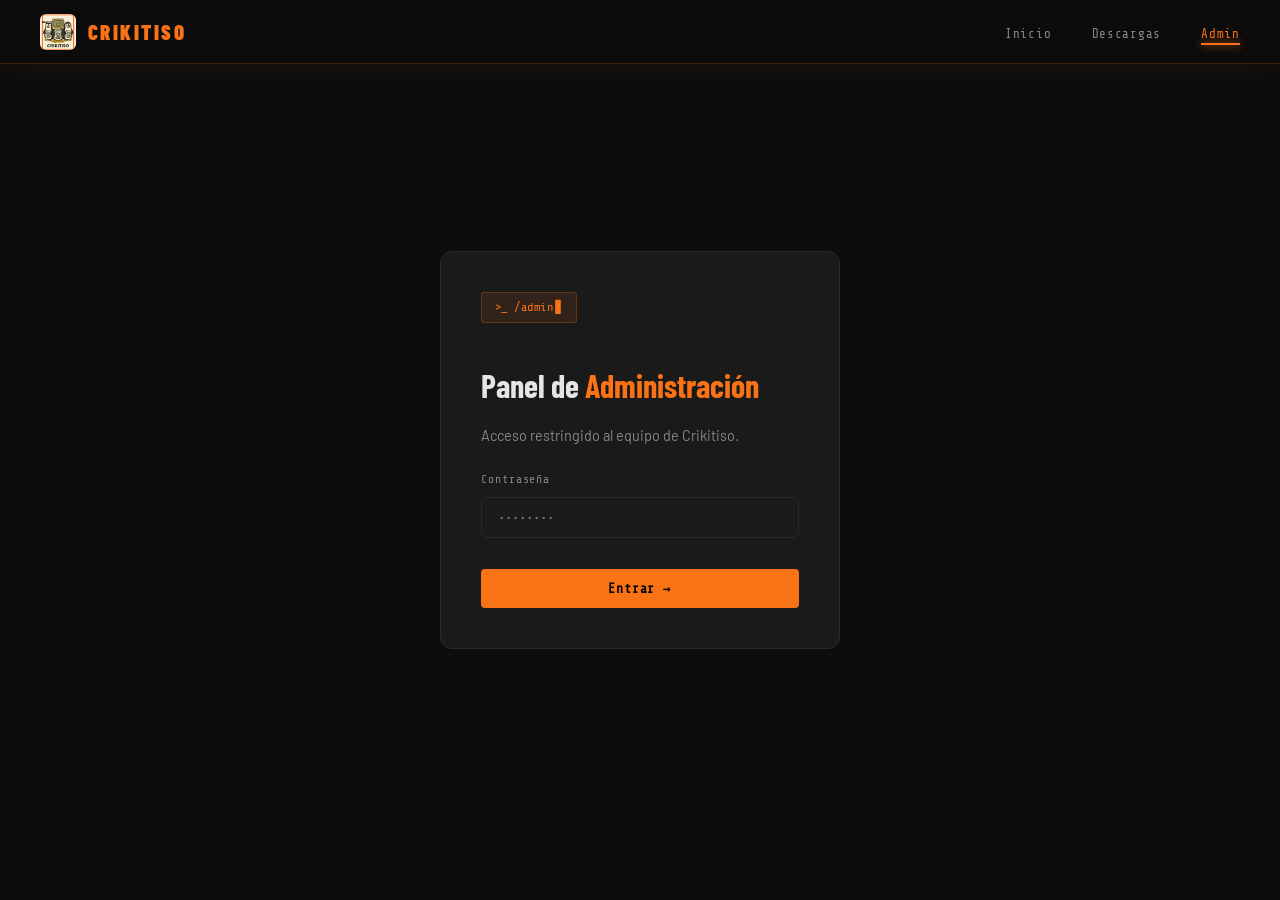
==== commit c1d9f518: "Add files via upload" ====
--- a/admin.html
+++ b/admin.html
@@ -5,8 +5,10 @@
   <meta name="viewport" content="width=device-width, initial-scale=1.0"/>
   <title>Admin — Crikitiso</title>
   <link rel="stylesheet" href="style.css" />
+  <link rel="stylesheet" href="animations.css" />
   <link href="https://fonts.googleapis.com/css2?family=Share+Tech+Mono&family=Barlow:wght@400;600;800&family=Barlow+Condensed:wght@700;900&display=swap" rel="stylesheet"/>
   <meta name="robots" content="noindex, nofollow"/>
+  <meta name="google-site-verification" content="1vK_hb5o0Uh3LMJRjOKTfBsk-J0wfyWopUN7p2XhImg"/>
 </head>
 <body>
 
--- a/style.css
+++ b/style.css
@@ -1498,3 +1498,131 @@
   border-color: rgba(74,222,128,.4);
 }
 .admin-btn-green:hover { background: rgba(74,222,128,.12); }
+
+/* =============================================
+   OSS NOTICE (descargas)
+   ============================================= */
+.oss-notice {
+  background: rgba(74,222,128,.05);
+  border-top: 1px solid rgba(74,222,128,.2);
+  border-bottom: 1px solid rgba(74,222,128,.2);
+  padding: 1rem 6vw;
+}
+.oss-notice-inner {
+  display: flex;
+  align-items: flex-start;
+  gap: 1rem;
+  max-width: 900px;
+  margin: 0 auto;
+}
+.oss-icon { font-size: 1.4rem; flex-shrink: 0; margin-top: .1rem; }
+.oss-notice-inner strong {
+  display: block;
+  font-family: var(--condensed);
+  font-size: 1rem;
+  color: var(--green);
+  margin-bottom: .3rem;
+}
+.oss-notice-inner p {
+  font-size: .82rem;
+  color: var(--text-dim);
+  line-height: 1.6;
+}
+
+/* =============================================
+   WHY LINUX SECTION
+   ============================================= */
+.why-section {
+  padding: 100px 6vw;
+  background: var(--bg2);
+}
+.why-grid {
+  display: grid;
+  grid-template-columns: repeat(3, 1fr);
+  gap: 1.5rem;
+}
+.why-item {
+  background: var(--bg3);
+  border: 1px solid var(--border);
+  border-radius: 10px;
+  padding: 1.8rem;
+  transition: border-color .3s;
+}
+.why-item:hover { border-color: var(--orange); }
+.why-icon { font-size: 1.8rem; margin-bottom: 1rem; }
+.why-item h4 {
+  font-family: var(--condensed);
+  font-weight: 700;
+  font-size: 1.1rem;
+  margin-bottom: .6rem;
+}
+.why-item p {
+  font-size: .85rem;
+  color: var(--text-dim);
+  line-height: 1.7;
+}
+@media (max-width: 900px) {
+  .why-grid { grid-template-columns: 1fr 1fr; }
+}
+@media (max-width: 600px) {
+  .why-grid { grid-template-columns: 1fr; }
+}
+
+/* =============================================
+   BLOG
+   ============================================= */
+.blog-section {
+  padding: 60px 6vw 100px;
+  max-width: 1100px;
+  margin: 0 auto;
+}
+.blog-grid {
+  display: flex;
+  flex-direction: column;
+  gap: 2rem;
+}
+.blog-card {
+  background: var(--bg3);
+  border: 1px solid var(--border);
+  border-radius: 12px;
+  padding: 2.5rem;
+  transition: border-color .3s;
+}
+.blog-card:hover { border-color: var(--orange); }
+.blog-card.featured-blog { border-color: rgba(249,115,22,.4); }
+.blog-tag-cat {
+  font-family: var(--mono);
+  font-size: .72rem;
+  color: var(--orange);
+  letter-spacing: .1em;
+  margin-bottom: .8rem;
+}
+.blog-title {
+  font-family: var(--condensed);
+  font-weight: 900;
+  font-size: clamp(1.4rem, 3vw, 1.9rem);
+  margin-bottom: .5rem;
+  line-height: 1.2;
+}
+.blog-meta {
+  font-family: var(--mono);
+  font-size: .72rem;
+  color: var(--text-dim);
+  margin-bottom: 1.5rem;
+  padding-bottom: 1rem;
+  border-bottom: 1px solid var(--border);
+}
+.blog-content p {
+  font-size: .95rem;
+  color: var(--text-dim);
+  line-height: 1.8;
+  margin-bottom: 1rem;
+}
+.blog-content h3 {
+  font-family: var(--condensed);
+  font-weight: 700;
+  font-size: 1.15rem;
+  color: var(--orange2);
+  margin: 1.5rem 0 .6rem;
+}
+.blog-content strong { color: var(--text); }
--- a/animations.css
+++ b/animations.css
@@ -0,0 +1,616 @@
+/* =============================================
+   CRIKITISO — animations.css
+   Efectos futuristas globales
+   ============================================= */
+
+/* ════════════════════════════════════════════
+   1. CURSOR PERSONALIZADO
+   ════════════════════════════════════════════ */
+#custom-cursor {
+  width: 36px; height: 36px;
+  border: 1.5px solid var(--orange);
+  border-radius: 50%;
+  position: fixed; pointer-events: none;
+  z-index: 99999;
+  transition: transform .15s ease, border-color .2s, background .2s;
+  mix-blend-mode: difference;
+}
+#custom-cursor.hover {
+  transform: scale(1.8) !important;
+  background: rgba(249,115,22,.12);
+  border-color: #fff;
+}
+#cursor-dot {
+  width: 5px; height: 5px;
+  background: var(--orange);
+  border-radius: 50%;
+  position: fixed; pointer-events: none;
+  z-index: 99999;
+  box-shadow: 0 0 8px var(--orange), 0 0 16px var(--orange);
+}
+
+/* ════════════════════════════════════════════
+   2. SCROLL PROGRESS BAR
+   ════════════════════════════════════════════ */
+#scroll-progress {
+  position: fixed; top: 0; left: 0;
+  height: 2px; width: 0%;
+  background: linear-gradient(90deg, var(--orange), #fff, var(--orange));
+  background-size: 200% 100%;
+  z-index: 99998;
+  animation: progressShimmer 2s linear infinite;
+  box-shadow: 0 0 10px var(--orange), 0 0 20px var(--orange);
+}
+@keyframes progressShimmer {
+  0%   { background-position: 200% 0; }
+  100% { background-position: -200% 0; }
+}
+
+/* ════════════════════════════════════════════
+   3. NAVBAR — glow + partícula activa
+   ════════════════════════════════════════════ */
+.navbar {
+  border-bottom: 1px solid rgba(249,115,22,.2) !important;
+  box-shadow: 0 1px 30px rgba(249,115,22,.06);
+}
+.nav-brand {
+  animation: brandPulse 3s ease-in-out infinite;
+  position: relative;
+}
+@keyframes brandPulse {
+  0%,100% { text-shadow: 0 0 8px rgba(249,115,22,.4); }
+  50%      { text-shadow: 0 0 20px rgba(249,115,22,.9), 0 0 40px rgba(249,115,22,.3); }
+}
+.nav-links a {
+  transition: color .2s, text-shadow .2s !important;
+}
+.nav-links a:hover {
+  text-shadow: 0 0 12px rgba(249,115,22,.8) !important;
+}
+.nav-links a::after {
+  height: 2px !important;
+  box-shadow: 0 0 8px var(--orange);
+  animation: none !important;
+}
+
+/* ════════════════════════════════════════════
+   4. PAGE HERO — HUD corners + scanlines
+   ════════════════════════════════════════════ */
+.page-hero {
+  position: relative;
+}
+.page-hero::before {
+  content: '';
+  position: absolute;
+  top: 16px; left: 16px;
+  width: 28px; height: 28px;
+  border-top: 2px solid rgba(249,115,22,.6);
+  border-left: 2px solid rgba(249,115,22,.6);
+  pointer-events: none; z-index: 5;
+  animation: hudCornerBlink 2.5s ease-in-out infinite;
+}
+.page-hero::after {
+  content: '';
+  position: absolute;
+  bottom: 16px; right: 16px;
+  width: 28px; height: 28px;
+  border-bottom: 2px solid rgba(249,115,22,.6);
+  border-right: 2px solid rgba(249,115,22,.6);
+  pointer-events: none; z-index: 5;
+  animation: hudCornerBlink 2.5s ease-in-out infinite .8s;
+}
+@keyframes hudCornerBlink {
+  0%,100% { opacity: .4; transform: scale(1); }
+  50%      { opacity: 1;  transform: scale(1.1); }
+}
+.page-hero-content {
+  animation: heroContentIn .8s cubic-bezier(.23,1,.32,1) forwards;
+}
+@keyframes heroContentIn {
+  from { opacity:0; transform:translateY(30px); filter:blur(6px); }
+  to   { opacity:1; transform:translateY(0);    filter:blur(0); }
+}
+
+/* ════════════════════════════════════════════
+   5. TERMINAL TAG — typewriter glow
+   ════════════════════════════════════════════ */
+.terminal-tag {
+  position: relative;
+  display: inline-block;
+}
+.terminal-tag::after {
+  content: '▊';
+  margin-left: 2px;
+  animation: cursorBlink .7s step-end infinite;
+  color: var(--orange);
+}
+@keyframes cursorBlink {
+  0%,100% { opacity:1; }
+  50%      { opacity:0; }
+}
+
+/* ════════════════════════════════════════════
+   6. SECTION TAGS
+   ════════════════════════════════════════════ */
+.section-tag {
+  position: relative;
+  display: inline-block;
+  overflow: hidden;
+}
+.section-tag::before {
+  content: '';
+  position: absolute;
+  top: 0; left: -100%;
+  width: 100%; height: 100%;
+  background: linear-gradient(90deg, transparent, rgba(249,115,22,.15), transparent);
+  animation: tagSweep 3s ease-in-out infinite;
+}
+@keyframes tagSweep {
+  0%   { left:-100%; }
+  50%  { left:100%;  }
+  100% { left:100%;  }
+}
+
+/* ════════════════════════════════════════════
+   7. CARDS — hover futurista universal
+   ════════════════════════════════════════════ */
+.iso-card, .download-card, .team-card,
+.contact-card, .foro-topic-card, .value-item,
+.why-item, .step, .faq-item {
+  transition: transform .35s cubic-bezier(.34,1.56,.64,1),
+              box-shadow .35s ease,
+              border-color .3s ease !important;
+}
+.iso-card:hover, .download-card:hover,
+.team-card:hover, .contact-card:hover,
+.foro-topic-card:hover, .why-item:hover {
+  box-shadow: 0 20px 60px rgba(249,115,22,.2),
+              0 0 0 1px rgba(249,115,22,.15) !important;
+  border-color: rgba(249,115,22,.3) !important;
+}
+
+/* Corner bracket en todas las cards */
+.iso-card, .download-card, .team-card {
+  position: relative;
+  overflow: hidden;
+}
+.iso-card::before, .download-card::before, .team-card::before {
+  content: '';
+  position: absolute;
+  top: 0; left: -100%;
+  width: 100%; height: 100%;
+  background: linear-gradient(
+    105deg,
+    transparent 40%,
+    rgba(249,115,22,.04) 50%,
+    transparent 60%
+  );
+  transition: left .5s ease;
+  pointer-events: none;
+  z-index: 1;
+}
+.iso-card:hover::before,
+.download-card:hover::before,
+.team-card:hover::before {
+  left: 100%;
+}
+
+/* ════════════════════════════════════════════
+   8. BOTONES — shimmer + glow
+   ════════════════════════════════════════════ */
+.btn-primary {
+  position: relative;
+  overflow: hidden;
+  transition: transform .2s cubic-bezier(.34,1.56,.64,1),
+              box-shadow .2s ease !important;
+}
+.btn-primary::before {
+  content: '';
+  position: absolute;
+  top: 0; left: -120%;
+  width: 60%; height: 100%;
+  background: linear-gradient(90deg,transparent,rgba(255,255,255,.25),transparent);
+  animation: btnShimmer 3s ease-in-out infinite;
+}
+@keyframes btnShimmer {
+  0%,100% { left:-120%; }
+  50%      { left:160%; }
+}
+.btn-primary:hover {
+  transform: translateY(-2px) scale(1.03) !important;
+  box-shadow: 0 8px 30px rgba(249,115,22,.5) !important;
+}
+.btn-ghost {
+  transition: transform .2s ease, box-shadow .2s ease,
+              background .2s ease !important;
+}
+.btn-ghost:hover {
+  transform: translateY(-2px) !important;
+  box-shadow: 0 4px 20px rgba(249,115,22,.2) !important;
+}
+
+/* ════════════════════════════════════════════
+   9. SCROLL REVEAL — entrada suave
+   ════════════════════════════════════════════ */
+.scroll-hidden {
+  opacity: 0;
+  transform: translateY(28px);
+  filter: blur(3px);
+  transition: opacity .6s ease, transform .6s cubic-bezier(.23,1,.32,1),
+              filter .6s ease !important;
+}
+.scroll-hidden.visible {
+  opacity: 1;
+  transform: translateY(0);
+  filter: blur(0);
+}
+
+/* ════════════════════════════════════════════
+   10. FOOTER — glow line top
+   ════════════════════════════════════════════ */
+.footer {
+  position: relative;
+}
+.footer::before {
+  content: '';
+  position: absolute;
+  top: 0; left: 10%; right: 10%;
+  height: 1px;
+  background: linear-gradient(90deg, transparent, var(--orange), transparent);
+  animation: footerLineGlow 3s ease-in-out infinite;
+}
+@keyframes footerLineGlow {
+  0%,100% { opacity: .4; left:20%; right:20%; }
+  50%      { opacity: 1;  left:5%;  right:5%; }
+}
+.footer-links a {
+  transition: color .2s, text-shadow .2s !important;
+}
+.footer-links a:hover {
+  text-shadow: 0 0 10px rgba(249,115,22,.7) !important;
+}
+.footer-logo {
+  transition: transform .3s ease, filter .3s ease;
+}
+.footer-logo:hover {
+  transform: rotate(-5deg) scale(1.1);
+  filter: drop-shadow(0 0 8px rgba(249,115,22,.8));
+}
+
+/* ════════════════════════════════════════════
+   11. STATS BAR — número contando
+   ════════════════════════════════════════════ */
+.stat-num {
+  display: inline-block;
+  animation: statFlipIn .7s cubic-bezier(.34,1.56,.64,1) both;
+}
+.stat-item:nth-child(1) .stat-num { animation-delay: .1s; }
+.stat-item:nth-child(3) .stat-num { animation-delay: .3s; }
+.stat-item:nth-child(5) .stat-num { animation-delay: .5s; }
+.stat-item:nth-child(7) .stat-num { animation-delay: .7s; }
+@keyframes statFlipIn {
+  from { transform:rotateX(90deg) scale(.5); opacity:0; filter:blur(4px); }
+  to   { transform:rotateX(0) scale(1);     opacity:1; filter:blur(0); }
+}
+.stat-item:hover .stat-num {
+  color: var(--orange);
+  text-shadow: 0 0 20px rgba(249,115,22,.8);
+  transition: color .2s, text-shadow .2s;
+}
+
+/* ════════════════════════════════════════════
+   12. STEP ARROWS
+   ════════════════════════════════════════════ */
+.step-arrow {
+  display: inline-block;
+  animation: arrowPulse 1.3s ease-in-out infinite;
+  color: var(--orange) !important;
+  text-shadow: 0 0 10px rgba(249,115,22,.6);
+}
+@keyframes arrowPulse {
+  0%,100% { transform:translateX(0); opacity:.5; }
+  50%      { transform:translateX(8px); opacity:1; }
+}
+.step-num {
+  animation: stepNumPulse 3s ease-in-out infinite;
+}
+@keyframes stepNumPulse {
+  0%,100% { opacity:1; }
+  50%      { opacity:.4; text-shadow:0 0 30px var(--orange); }
+}
+
+/* ════════════════════════════════════════════
+   13. FAQ ITEMS
+   ════════════════════════════════════════════ */
+.faq-q {
+  transition: color .2s, padding-left .25s ease !important;
+}
+.faq-q:hover {
+  color: var(--orange) !important;
+  padding-left: 6px !important;
+}
+.faq-arrow {
+  display: inline-block;
+  transition: transform .3s cubic-bezier(.34,1.56,.64,1), color .2s !important;
+}
+.faq-item.open .faq-arrow {
+  transform: rotate(90deg) !important;
+  color: var(--orange);
+}
+.faq-a {
+  animation: faqSlideIn .3s ease forwards;
+}
+@keyframes faqSlideIn {
+  from { opacity:0; transform:translateY(-6px); }
+  to   { opacity:1; transform:translateY(0); }
+}
+
+/* ════════════════════════════════════════════
+   14. TEAM CARDS — avatar glow
+   ════════════════════════════════════════════ */
+.team-avatar {
+  transition: transform .4s cubic-bezier(.34,1.56,.64,1),
+              box-shadow .3s ease !important;
+}
+.team-card:hover .team-avatar {
+  transform: scale(1.1) rotate(-3deg) !important;
+  box-shadow: 0 0 30px rgba(249,115,22,.5) !important;
+}
+.team-tags span {
+  transition: background .2s, color .2s, transform .25s cubic-bezier(.34,1.56,.64,1);
+  display: inline-block;
+}
+.team-tags span:hover {
+  background: var(--orange) !important;
+  color: #000 !important;
+  transform: scale(1.1) translateY(-2px);
+}
+
+/* ════════════════════════════════════════════
+   15. DOWNLOAD FEATURES BADGES
+   ════════════════════════════════════════════ */
+.dl-feat {
+  transition: background .2s, color .2s,
+              transform .25s cubic-bezier(.34,1.56,.64,1) !important;
+  cursor: default;
+}
+.dl-feat:hover {
+  background: var(--orange) !important;
+  color: #000 !important;
+  transform: scale(1.1) translateY(-2px) !important;
+}
+
+/* ════════════════════════════════════════════
+   16. CONTACT CARDS
+   ════════════════════════════════════════════ */
+.contact-card {
+  transition: transform .3s cubic-bezier(.34,1.56,.64,1),
+              box-shadow .3s ease, border-color .3s !important;
+}
+.contact-card:hover {
+  transform: translateX(6px) !important;
+  box-shadow: -4px 0 20px rgba(249,115,22,.2) !important;
+  border-left: 2px solid var(--orange) !important;
+}
+.cc-icon {
+  transition: transform .4s cubic-bezier(.34,1.56,.64,1);
+}
+.contact-card:hover .cc-icon {
+  transform: scale(1.3) rotate(10deg);
+}
+
+/* ════════════════════════════════════════════
+   17. FORM INPUTS — focus glow
+   ════════════════════════════════════════════ */
+.form-input:focus {
+  outline: none !important;
+  border-color: var(--orange) !important;
+  box-shadow: 0 0 0 3px rgba(249,115,22,.15),
+              0 0 20px rgba(249,115,22,.1) !important;
+  transition: box-shadow .3s ease, border-color .3s ease;
+}
+.form-input {
+  transition: border-color .3s ease, box-shadow .3s ease !important;
+}
+
+/* ════════════════════════════════════════════
+   18. FORO TOPIC CARDS
+   ════════════════════════════════════════════ */
+.foro-topic-card {
+  transition: transform .35s cubic-bezier(.34,1.56,.64,1),
+              box-shadow .3s, border-color .3s !important;
+}
+.foro-topic-card:hover {
+  transform: translateY(-6px) scale(1.02) !important;
+  box-shadow: 0 16px 40px rgba(249,115,22,.15) !important;
+}
+.foro-topic-icon {
+  transition: transform .4s cubic-bezier(.34,1.56,.64,1);
+  display: inline-block;
+}
+.foro-topic-card:hover .foro-topic-icon {
+  transform: scale(1.3) rotate(-8deg);
+}
+
+/* ════════════════════════════════════════════
+   19. RATING STARS
+   ════════════════════════════════════════════ */
+.star {
+  transition: transform .2s cubic-bezier(.34,1.56,.64,1),
+              color .2s, text-shadow .2s !important;
+  display: inline-block;
+  cursor: pointer;
+}
+.star:hover, .star.hover, .star.filled {
+  transform: scale(1.3) !important;
+  text-shadow: 0 0 10px rgba(251,191,36,.8) !important;
+}
+
+/* ════════════════════════════════════════════
+   20. OSS NOTICE BAR
+   ════════════════════════════════════════════ */
+.oss-notice {
+  position: relative;
+  overflow: hidden;
+}
+.oss-notice::after {
+  content: '';
+  position: absolute;
+  top: 0; left: -100%;
+  width: 50%; height: 100%;
+  background: linear-gradient(90deg,transparent,rgba(249,115,22,.06),transparent);
+  animation: ossSweep 4s ease-in-out infinite;
+  pointer-events: none;
+}
+@keyframes ossSweep {
+  0%   { left:-100%; }
+  60%  { left:150%;  }
+  100% { left:150%;  }
+}
+
+/* ════════════════════════════════════════════
+   21. LOGO IMAGE — navbar
+   ════════════════════════════════════════════ */
+.logo-img {
+  transition: transform .4s cubic-bezier(.34,1.56,.64,1),
+              filter .3s ease;
+}
+.logo-img:hover {
+  transform: rotate(-8deg) scale(1.15);
+  filter: drop-shadow(0 0 10px rgba(249,115,22,.8));
+}
+
+/* ════════════════════════════════════════════
+   22. COOKIE BANNER
+   ════════════════════════════════════════════ */
+.cookie-banner.show {
+  animation: cookieSlideUp .5s cubic-bezier(.34,1.56,.64,1) forwards !important;
+}
+@keyframes cookieSlideUp {
+  from { transform:translateY(100%); opacity:0; }
+  to   { transform:translateY(0); opacity:1; }
+}
+
+/* ════════════════════════════════════════════
+   23. DOWNLOAD CARD — shimmer botones
+   ════════════════════════════════════════════ */
+.dl-btn {
+  position: relative;
+  overflow: hidden;
+}
+.dl-btn::after {
+  content: '';
+  position: absolute;
+  top:0; left:-120%;
+  width:55%; height:100%;
+  background: linear-gradient(90deg,transparent,rgba(255,255,255,.2),transparent);
+  animation: dlShimmer 3.5s ease-in-out infinite;
+}
+@keyframes dlShimmer {
+  0%,100% { left:-120%; }
+  50%      { left:160%; }
+}
+
+/* ════════════════════════════════════════════
+   24. GLITCH EN H1/H2 PRINCIPAL
+   ════════════════════════════════════════════ */
+.hero-title, .page-hero-content h1 {
+  animation: titleIn .9s cubic-bezier(.23,1,.32,1) both;
+}
+@keyframes titleIn {
+  0%   { opacity:0; transform:translateY(20px) skewX(-4deg); filter:blur(8px); }
+  60%  { transform:translateY(-4px) skewX(1deg); filter:blur(0); }
+  100% { opacity:1; transform:translateY(0) skewX(0); }
+}
+
+/* ════════════════════════════════════════════
+   25. FLOATING PARTICLES EXTRA en page-hero
+   ════════════════════════════════════════════ */
+@keyframes floatUp {
+  0%   { transform:translateY(0) rotate(0deg); opacity:.6; }
+  100% { transform:translateY(-120px) rotate(180deg); opacity:0; }
+}
+
+/* ════════════════════════════════════════════
+   26. CARD LINK ARROW
+   ════════════════════════════════════════════ */
+.card-link {
+  transition: letter-spacing .3s, color .2s !important;
+}
+.card-link:hover {
+  letter-spacing: .08em !important;
+}
+
+/* ════════════════════════════════════════════
+   27. ADMIN OPINION CARDS
+   ════════════════════════════════════════════ */
+.admin-opinion-card {
+  transition: transform .3s ease, box-shadow .3s ease !important;
+}
+.admin-opinion-card:hover {
+  transform: translateX(4px) !important;
+  box-shadow: -3px 0 20px rgba(249,115,22,.15) !important;
+}
+
+/* ════════════════════════════════════════════
+   28. OPINION CARDS (ratings)
+   ════════════════════════════════════════════ */
+.opinion-card {
+  transition: transform .3s cubic-bezier(.34,1.56,.64,1),
+              box-shadow .3s ease !important;
+}
+.opinion-card:hover {
+  transform: translateY(-4px) !important;
+  box-shadow: 0 12px 30px rgba(249,115,22,.12) !important;
+}
+
+/* ════════════════════════════════════════════
+   29. VALUE ITEMS (nosotros)
+   ════════════════════════════════════════════ */
+.value-item {
+  transition: transform .35s cubic-bezier(.34,1.56,.64,1),
+              box-shadow .3s ease !important;
+}
+.value-item:hover {
+  transform: translateY(-8px) scale(1.02) !important;
+  box-shadow: 0 16px 40px rgba(249,115,22,.15) !important;
+}
+.value-icon {
+  transition: transform .4s cubic-bezier(.34,1.56,.64,1);
+  display: inline-block;
+}
+.value-item:hover .value-icon {
+  transform: scale(1.25) rotate(-5deg);
+}
+
+/* ════════════════════════════════════════════
+   30. SCANLINES — más visible en page-hero
+   ════════════════════════════════════════════ */
+.scanlines {
+  opacity: .04 !important;
+  animation: scanlinesMove 8s linear infinite;
+}
+@keyframes scanlinesMove {
+  from { background-position: 0 0; }
+  to   { background-position: 0 100px; }
+}
+
+/* ════════════════════════════════════════════
+   31. HERO BG GRID — movimiento suave
+   ════════════════════════════════════════════ */
+.hero-bg-grid {
+  animation: gridDrift 20s linear infinite;
+}
+@keyframes gridDrift {
+  from { background-position: 0 0; }
+  to   { background-position: 60px 60px; }
+}
+
+/* ════════════════════════════════════════════
+   MOBILE — desactivar pesadas en móvil
+   ════════════════════════════════════════════ */
+@media (max-width: 768px) {
+  #custom-cursor, #cursor-dot { display: none !important; }
+  .iso-card:hover, .download-card:hover { transform: none !important; }
+  .btn-primary::before { display: none; }
+}
